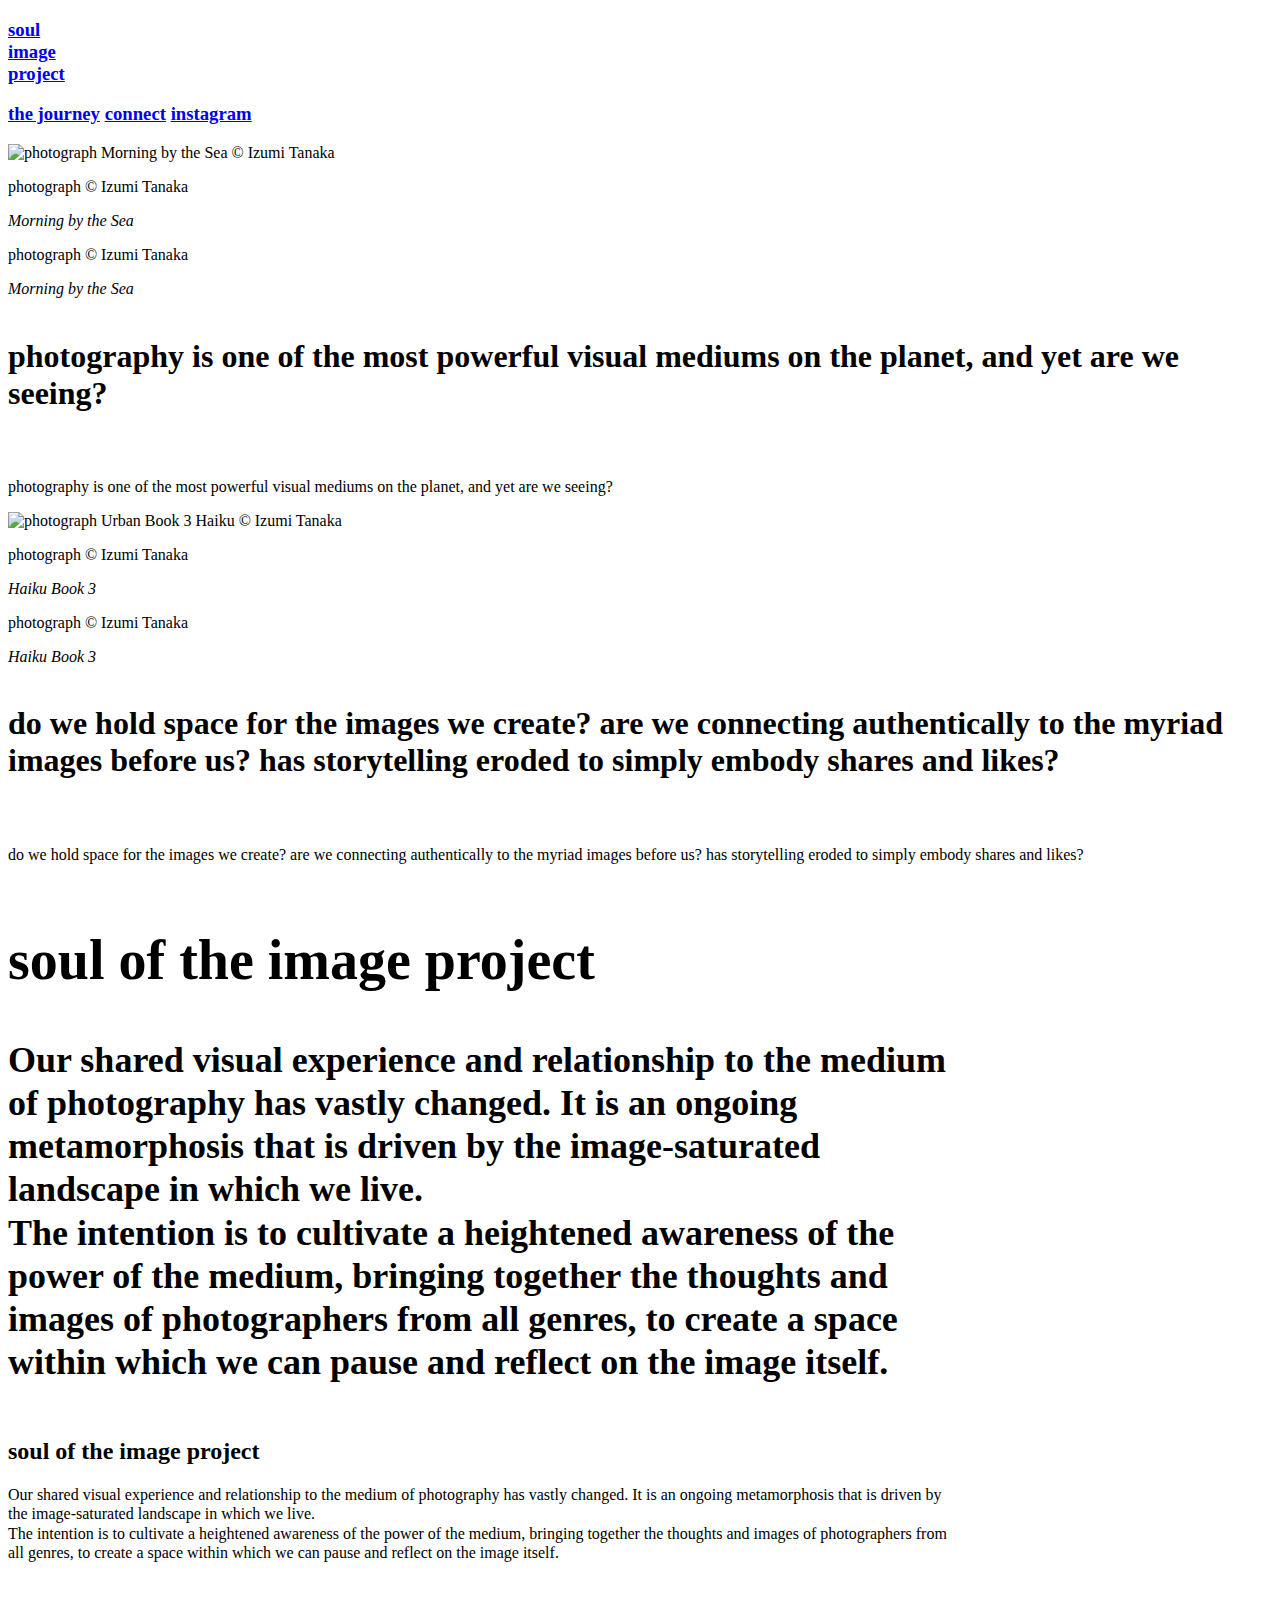
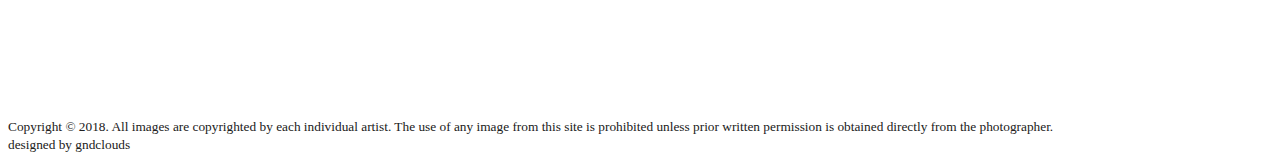
==== index.html @ f979c18d "testing url for image linking" ====
<!DOCTYPE html>
<html>

<!-- Mirrored from preview.my.soul.souloftheimage.blot.im/ by HTTrack Website Copier/3.x [XR&CO'2014], Sun, 23 Sep 2018 00:43:52 GMT -->
<!-- Added by HTTrack --><meta http-equiv="content-type" content="text/html;charset=utf-8" /><!-- /Added by HTTrack -->
<head>
    <meta charset="utf-8">
    <title>soul of the image</title>
    <meta name="viewport" content="width=device-width, initial-scale=1">
    <meta name="description" content="The latest entries posted on soul of the image">
    <meta name="twitter:card" content="summary">
    <meta property="og:type" content="website">
    <meta name="twitter:title" property="og:title" itemprop="title name" content="soul of the image">
    <meta name="twitter:description" property="og:description" itemprop="description" content="The latest entries posted on soul of the image">
    <link rel="alternate" type="application/rss+xml" title="RSS Feed for 's blog" href="feed.rss">
    <link rel="icon" href="http://blotcdn.com/4e4c02dbc6/avatars/1534466795400/ag1tdqyu5gbkq5mromo4ovsj.png" type="image/x-icon">

    <link rel="icon" type="image/png" href="http://example.com/image.png">
    <link rel="apple-touch-icon" href="somepath/image.html">
    <link rel="apple-touch-icon-precomposed" href="somepath/image.html">
    
    <link rel="stylesheet" href="style2ba1.css?c=1537662434652">
    <link rel="stylesheet" href="https://stackpath.bootstrapcdn.com/bootstrap/4.1.3/css/bootstrap.min.css" integrity="sha384-MCw98/SFnGE8fJT3GXwEOngsV7Zt27NXFoaoApmYm81iuXoPkFOJwJ8ERdknLPMO" crossorigin="anonymous">
</head>

<body>
  <div class="container-fluid">
<header>
  <div class="row">

    <div class="col-6 nav-left">
      <a class="nav-url-right" href="index.html"><h3>soul <br> image <br> project</h3></a>

    </div>
    <div class="col-6 nav-right">
      <!-- 
<a href="&#x2F;" title="Home">Home</a>

<a href="&#x2F;archives" title="Archives">Archives</a>

<a href="&#x2F;search" title="Search">Search</a>

<a href="&#x2F;feed.rss" title="Feed">Feed</a>

<a href="&#x2F;journey" title="the journey">the journey</a>

<a href="&#x2F;connect" title="connect">connect</a>
 -->
      <nav>
        <h3>
            <a class="nav-url-left" href="journey.html">the journey</a>
            <a class="nav-url-left" href="connect.html">connect</a>
            <a class="nav-url-left" href="https://www.instagram.com/kimberlyevans_la/">instagram</a>
          </h3>

      </nav>
    </div>
</header>

    <div class="row section-light">
      <div class="col-12  MorningByTheSea">
        <img class="MorningByTheSea d-print-none" src="/_assets/MorningByTheSea.jpg" alt="photograph Morning by the Sea &copy; Izumi Tanaka">

        <div class="d-md-none d-lg-none d-xl-none photo-citation ">
          <p>photograph &copy; Izumi Tanaka</p>
          <p style="font-style: italic;">Morning by the Sea</p>
        </div>

        <div class="d-none d-sm-block photo-citation ">
          <p>photograph &copy; Izumi Tanaka</p>
          <p style="font-style: italic;">Morning by the Sea</p>
        </div>

        <div class="d-md-none d-lg-none d-xl-none">
          <h1 style="padding: 2vh 0 5vh 0;">photography is one of the most powerful visual mediums on the planet, and yet are we seeing?</h1>
        </div>

        <div class="d-none d-sm-block card-img-overlay">
          <!-- <h5 class="card-title">Card title</h5> -->
          <p class="super-space">photography is one of the most powerful visual mediums on the planet, and yet are we seeing?</p>
        </div>

      </div>
    </div>

    <div class="d-none d-sm-block col-12">
      <a class="ca3-scroll-down-link ca3-scroll-down-arrow" data-ca3_iconfont="ETmodules" data-ca3_icon=""></a>
    </div>

    <div class="row section-dark">
      <div class="col-12  UrbanBook3">

        <img class="UrbanBook3 d-print-none" src="_assets/HaikuBook3.jpg" alt="photograph Urban Book 3 Haiku &copy; Izumi Tanaka">

        <div class="d-md-none d-lg-none d-xl-none photo-citation">
          <p>photograph &copy; Izumi Tanaka</p>
          <p style="font-style: italic;">Haiku Book 3</p>
        </div>

        <div class="d-none d-sm-block photo-citation">
          <p>photograph &copy; Izumi Tanaka</p>
          <p style="font-style: italic;">Haiku Book 3</p>
        </div>

        <div class="d-md-none d-lg-none d-xl-none">
          <h1 style="padding: 2vh 0 5vh 0;">do we hold space for the images we create? are we connecting authentically to the myriad images before us? has storytelling eroded to simply embody shares and likes?</h1>
        </div>
        <div class="d-none d-sm-block card-img-overlay">

          <p class="super-space">do we hold space for the images we create? are we connecting authentically to the myriad images before us? has storytelling eroded to simply embody shares and likes?</p>
          <!-- <div class="photo-citation">
              <p >photograph by Izumi Tanaka</p>
              <p style="font-style: italic;">Haiku Book 3</p>
            </div> -->
        </div>
      </div>
    </div>
<div class="row">
  <div class="d-none d-sm-block col-12 section-description">
    <h2 style="font-size:3.5rem; padding: 2vh 0 0 0; font-weight:bold;">soul of the image project</h2>
    <p style="font-size:36px; padding: 0 25vw 0 0; line-height: 1.2; font-weight:bold; ">Our shared visual experience and relationship to the medium of photography has vastly changed. It is an ongoing metamorphosis that is driven by the image-saturated landscape in which we live. <br>The intention is to cultivate a heightened awareness
      of the power of the medium, bringing together the thoughts and images of photographers from all genres, to create a space within which we can pause and reflect on the image itself.</p>
  </div>
  <div class="d-md-none d-lg-none d-xl-none col-12 section-description">
    <h2 style=" padding: 2vh 0 0 0; font-weight:bold;">soul of the image project</h2>
    <p style=" padding: 0 25vw 0 0; line-height: 1.2; ">Our shared visual experience and relationship to the medium of photography has vastly changed. It is an ongoing metamorphosis that is driven by the image-saturated landscape in which we live. <br>The intention is to cultivate a heightened awareness
      of the power of the medium, bringing together the thoughts and images of photographers from all genres, to create a space within which we can pause and reflect on the image itself.</p>
  </div>
</div>


  </div>
  </div>
<script src="script2ba1.js?c=1537662434652" type="text/javascript"></script>




<footer class="d-none d-sm-block section-footer">
  <div class="row">
    <div class="col-6 col-md footer-links">
    </div>
    <div class="col-6 col-md footer-links">
      <a class="footer-links" style="color:white;" href="journey.html"><h5>the journey</h5></a>
    </div>
    <div class="col-6 col-md footer-links">
      <a class="footer-links" style="color:white;" href="connect.html"><h5>connect</h5></a>
    </div>
    <div class="col-6 col-md footer-links">
        <a class="footer-links" style="color:white;" href="https://www.instagram.com/kimberlyevans_la/"><h5>instagram</h5></a>
    </div>
    <div class="col-6 col-md">
      <img src="_assets/soulimageproject_white.svg" alt="" style=" max-width: 60px; height:auto;">
    </div>
    <div class="col-6 col-md footer-links">
    </div>

  </div>

  <div class="row">
    <div class="col-6 col-md footer-links">
    </div>
    <div class="col-6 col-md">
      <small style="color:#202020 !important; " class="d-block mb-3 text-muted"> Copyright &copy; 2018. All images are copyrighted by each individual artist. The use of any image from this site is prohibited unless prior written
permission is obtained directly from the photographer.</small>
    </div>
    <div class="col-6 col-md footer-links">

    </div>
    <div class="col-6 col-md">
      <small style="color:#202020 !important; " class="d-block mb-3 text-muted">designed by gndclouds </small>
    </div>
    <div class="col-6 col-md footer-links">
    </div>
    <div class="col-6 col-md footer-links">
    </div>
  </div>
</footer>
</body>


<!-- Mirrored from preview.my.soul.souloftheimage.blot.im/ by HTTrack Website Copier/3.x [XR&CO'2014], Sun, 23 Sep 2018 00:44:01 GMT -->
</html>

<!--
 Morning by the Sea (slanted text)
 Urban Haiku (slanted text) -->
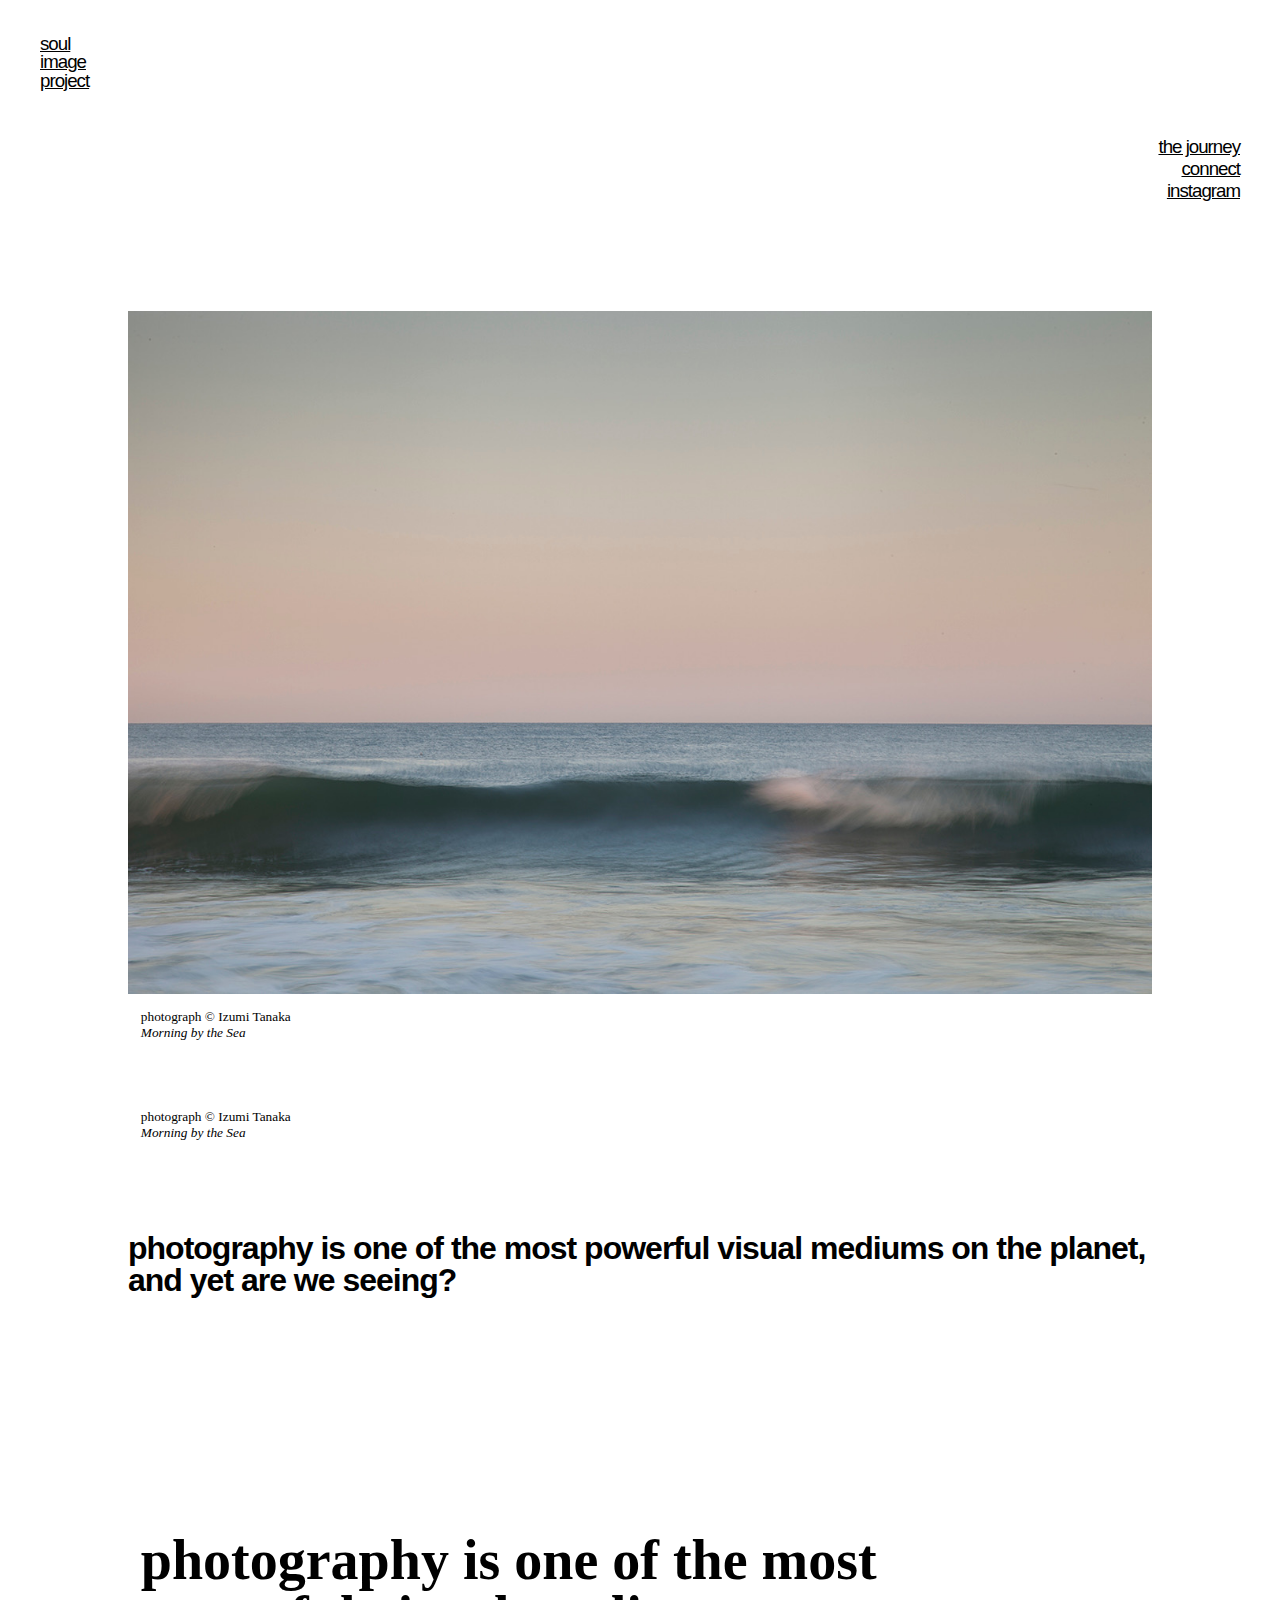
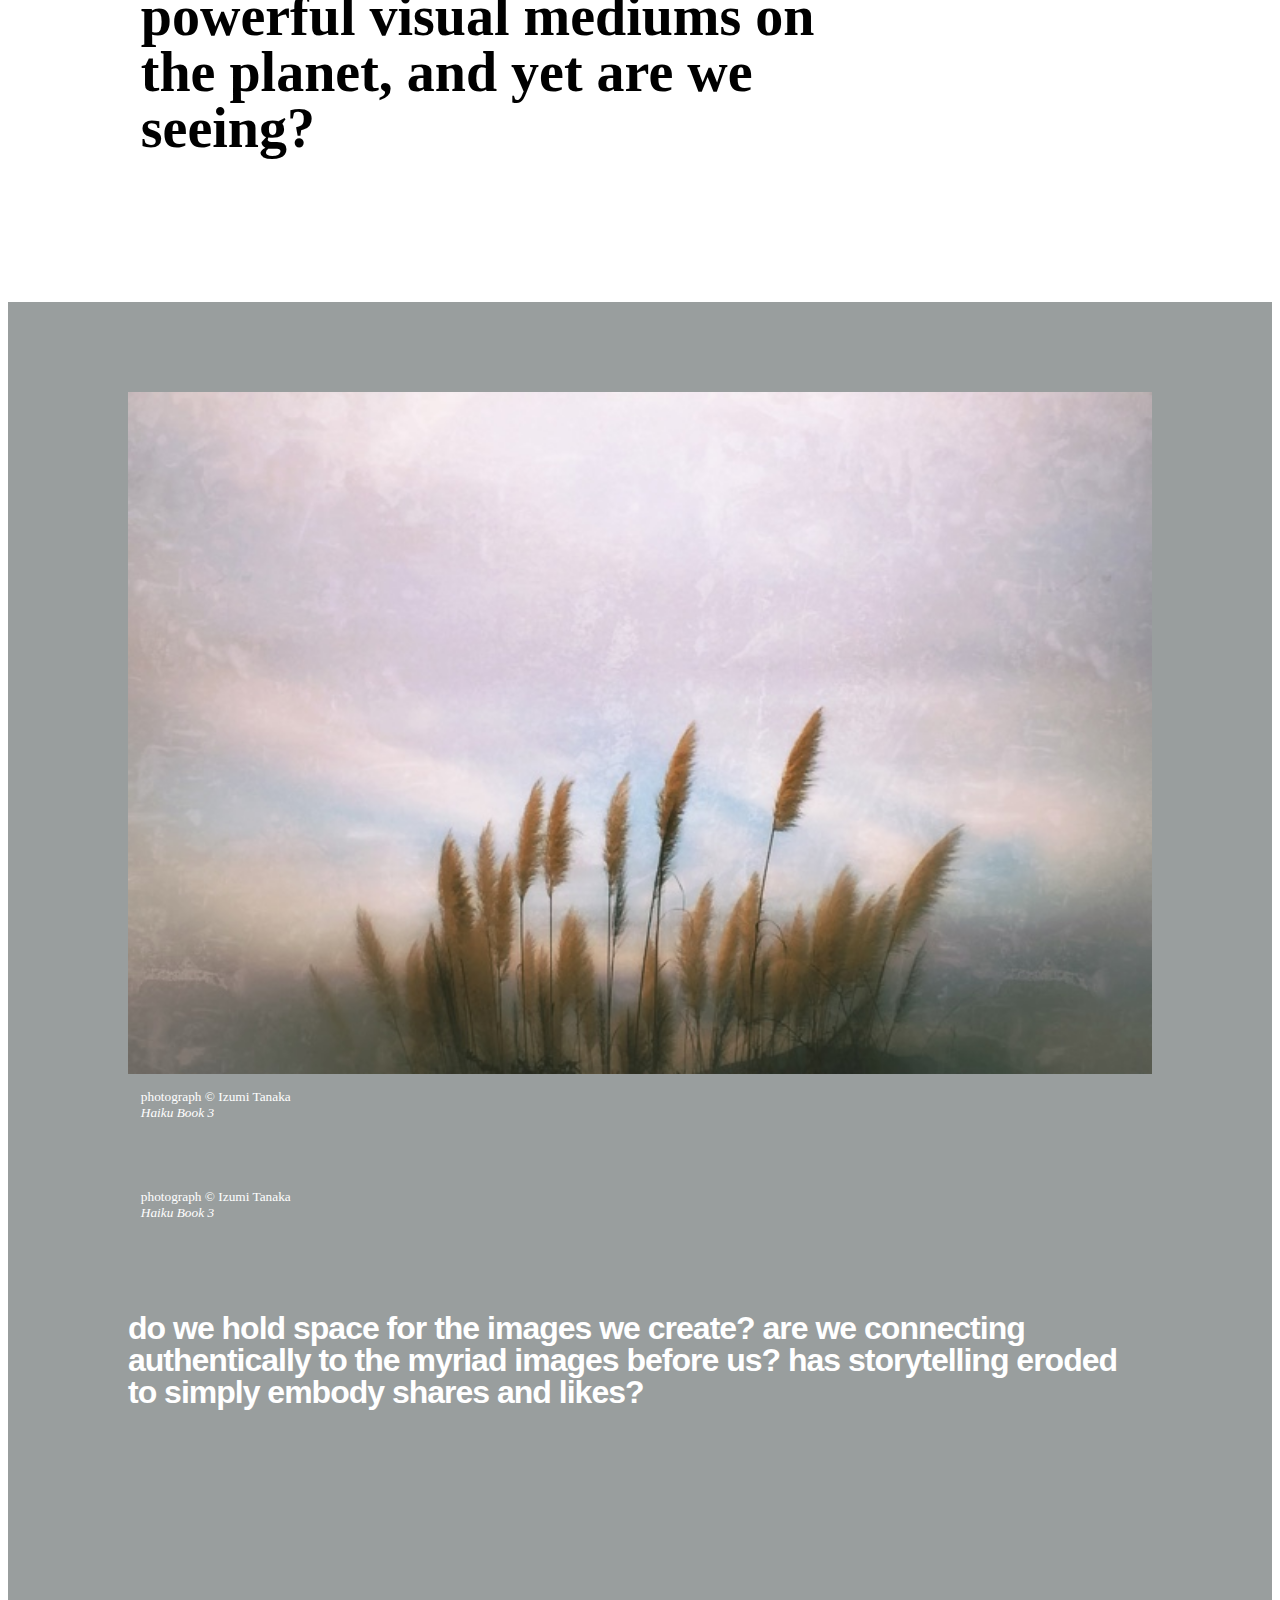
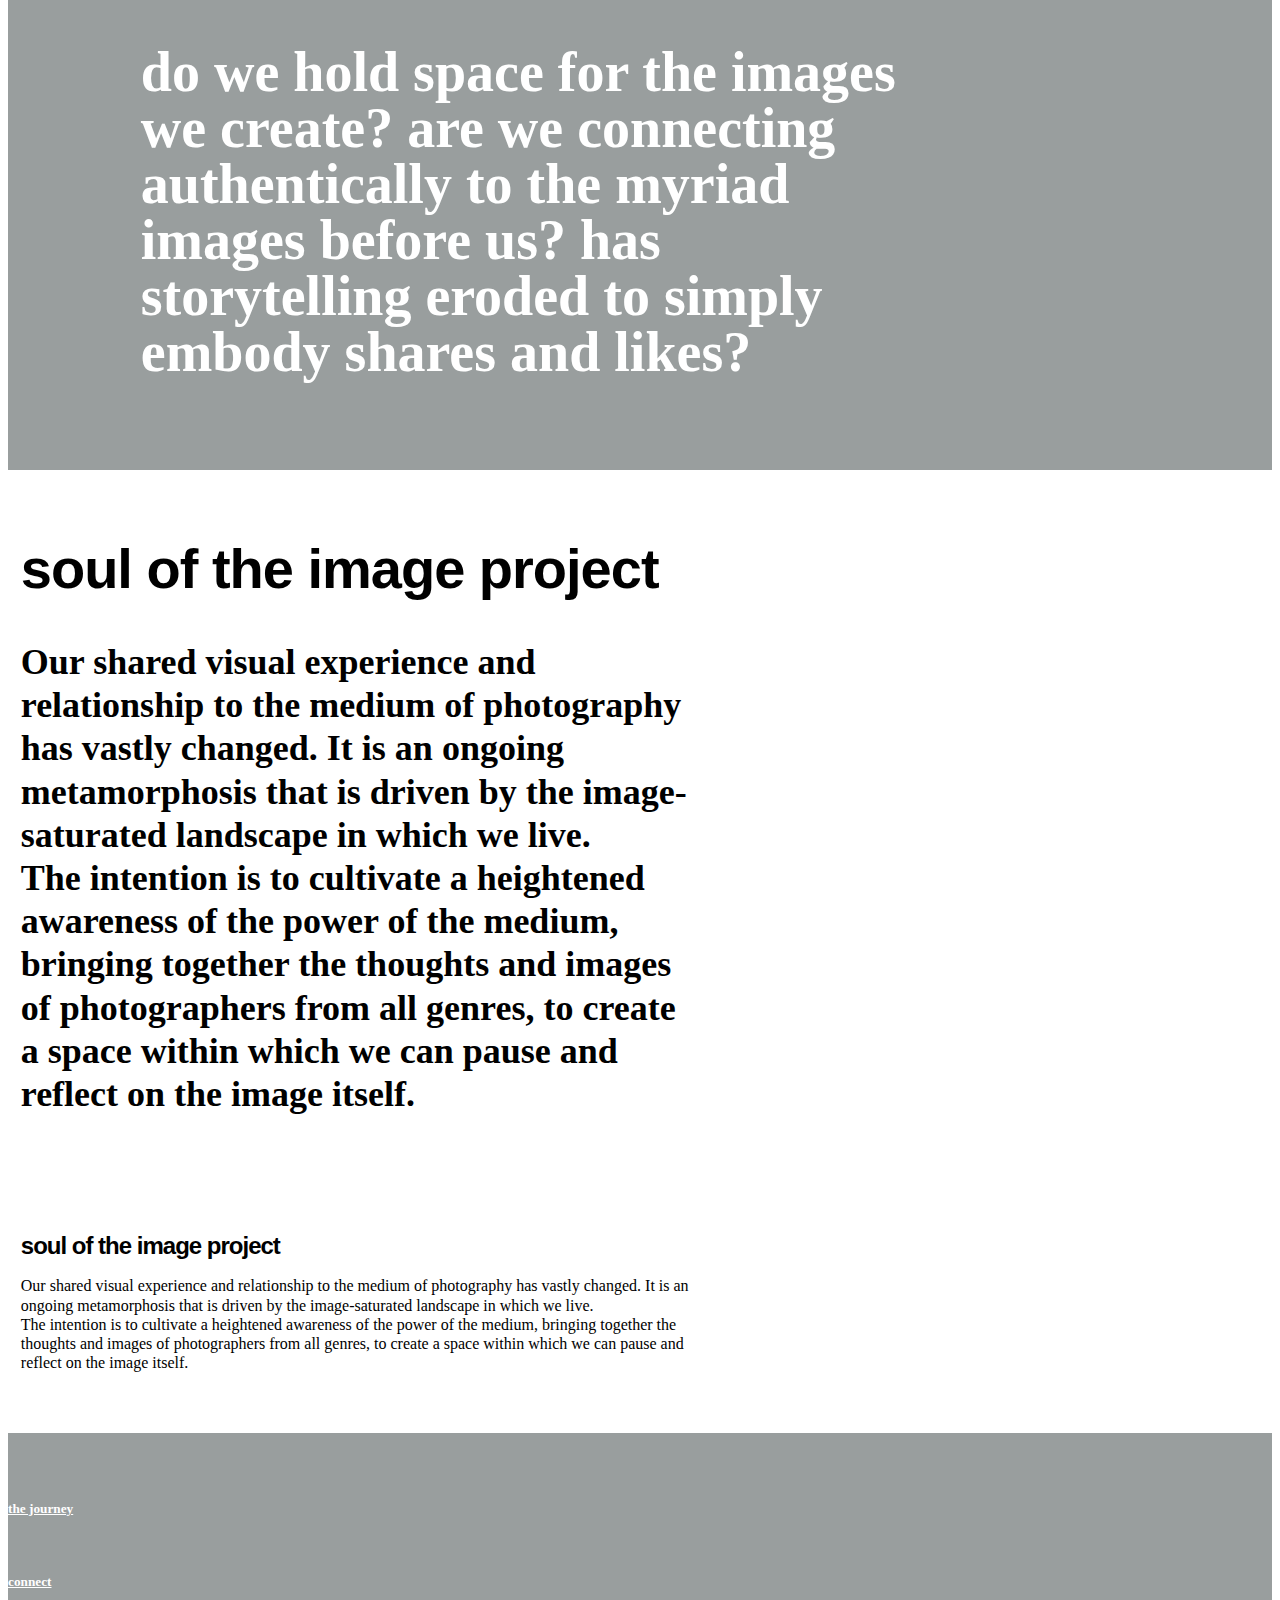
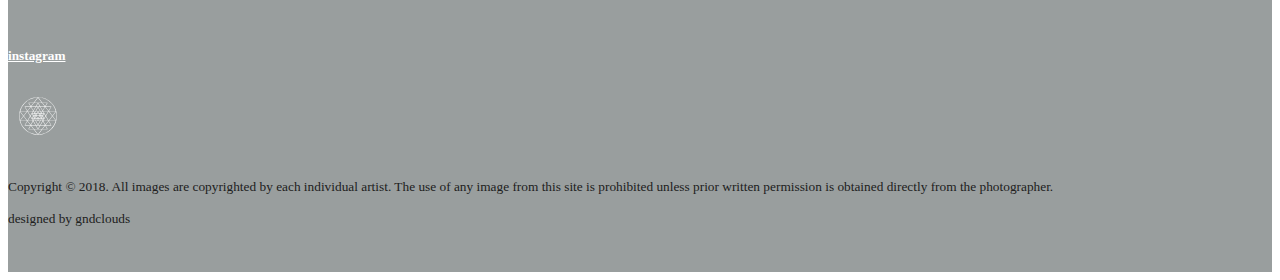
==== commit e93d5fbd: "edited footer" ====
--- a/index.html
+++ b/index.html
@@ -59,7 +59,7 @@
 
     <div class="row section-light">
       <div class="col-12  MorningByTheSea">
-        <img class="MorningByTheSea d-print-none" src="/_assets/MorningByTheSea.jpg" alt="photograph Morning by the Sea &copy; Izumi Tanaka">
+        <img class="MorningByTheSea d-print-none" src="MorningByTheSea.jpeg" alt="photograph Morning by the Sea &copy; Izumi Tanaka">
 
         <div class="d-md-none d-lg-none d-xl-none photo-citation ">
           <p>photograph &copy; Izumi Tanaka</p>
@@ -90,7 +90,7 @@
     <div class="row section-dark">
       <div class="col-12  UrbanBook3">
 
-        <img class="UrbanBook3 d-print-none" src="_assets/HaikuBook3.jpg" alt="photograph Urban Book 3 Haiku &copy; Izumi Tanaka">
+        <img class="UrbanBook3 d-print-none" src="HaikuBook3.jpeg?dl=0" alt="photograph Urban Book 3 Haiku &copy; Izumi Tanaka">
 
         <div class="d-md-none d-lg-none d-xl-none photo-citation">
           <p>photograph &copy; Izumi Tanaka</p>
@@ -150,7 +150,7 @@
         <a class="footer-links" style="color:white;" href="https://www.instagram.com/kimberlyevans_la/"><h5>instagram</h5></a>
     </div>
     <div class="col-6 col-md">
-      <img src="_assets/soulimageproject_white.svg" alt="" style=" max-width: 60px; height:auto;">
+      <img src="soulimageproject_white.svg" alt="" style=" max-width: 60px; height:auto;">
     </div>
     <div class="col-6 col-md footer-links">
     </div>
--- a/style2ba1.css
+++ b/style2ba1.css
@@ -0,0 +1,545 @@
+/*
+
+TWEETS
+
+This plugin replaces bare text urls to
+twitter with an embedded tweet. The CSS
+below is used to style the raw blockquote
+while the embed loads. When the embed is
+ready the blockquote is hidden.
+
+*/
+
+blockquote.twitter-tweet {
+  display: block;
+  width: 500px;
+  padding: 0;
+  margin: 1em 0;
+  border-radius: 5px;
+  border: 1px solid #E1E8ED;
+  padding: 32px 16px 32px;
+  background: #fff;
+  color: #aaa;
+  font: normal 12px / 1.33 "Helvetica Neue", sans-serif;
+}
+
+blockquote.twitter-tweet p {
+  color: rgb(41, 47, 51);
+  font: inherit;
+  margin: 36px 0 12px;
+  font-size: 18px;
+}/*
+
+VIDEO EMBEDS
+
+This plugin replaces bare text urls to
+videos with an embedded player. The CSS
+below ensures the wrapping which makes
+the player fully responsive renders correctly
+
+*/
+
+.videoContainer {
+  position: relative;
+  height: 0;
+  overflow: hidden;
+}
+
+.videoContainer.fourthree {
+  padding-bottom: 70%;
+}
+
+.videoContainer.widescreen {
+  padding-bottom: 56.25%;
+}
+
+.videoContainer iframe,
+.videoContainer object,
+.videoContainer embed {
+  position: absolute;
+  top: 0;
+  left: 0;
+  width: 100%;
+  height: 100%;
+  margin: 0!important
+}@font-face{font-family:KaTeX_AMS;src:url(plugins/katex/files/KaTeX_AMS-Regular.woff2) format("woff2"),url(plugins/katex/files/KaTeX_AMS-Regular.woff) format("woff"),url(plugins/katex/files/KaTeX_AMS-Regular.ttf) format("truetype");font-weight:400;font-style:normal}@font-face{font-family:KaTeX_Caligraphic;src:url(plugins/katex/files/KaTeX_Caligraphic-Bold.html) format("woff2"),url(plugins/katex/files/KaTeX_Caligraphic-Bold-2.html) format("woff"),url(plugins/katex/files/KaTeX_Caligraphic-Bold-3.html) format("truetype");font-weight:700;font-style:normal}@font-face{font-family:KaTeX_Caligraphic;src:url(plugins/katex/files/KaTeX_Caligraphic-Regular.html) format("woff2"),url(plugins/katex/files/KaTeX_Caligraphic-Regular-2.html) format("woff"),url(plugins/katex/files/KaTeX_Caligraphic-Regular-3.html) format("truetype");font-weight:400;font-style:normal}@font-face{font-family:KaTeX_Fraktur;src:url(plugins/katex/files/KaTeX_Fraktur-Bold.html) format("woff2"),url(plugins/katex/files/KaTeX_Fraktur-Bold-2.html) format("woff"),url(plugins/katex/files/KaTeX_Fraktur-Bold-3.html) format("truetype");font-weight:700;font-style:normal}@font-face{font-family:KaTeX_Fraktur;src:url(plugins/katex/files/KaTeX_Fraktur-Regular.html) format("woff2"),url(plugins/katex/files/KaTeX_Fraktur-Regular-2.html) format("woff"),url(plugins/katex/files/KaTeX_Fraktur-Regular-3.html) format("truetype");font-weight:400;font-style:normal}@font-face{font-family:KaTeX_Main;src:url(plugins/katex/files/KaTeX_Main-Bold.woff2) format("woff2"),url(plugins/katex/files/KaTeX_Main-Bold.woff) format("woff"),url(plugins/katex/files/KaTeX_Main-Bold.ttf) format("truetype");font-weight:700;font-style:normal}@font-face{font-family:KaTeX_Main;src:url(plugins/katex/files/KaTeX_Main-BoldItalic.html) format("woff2"),url(plugins/katex/files/KaTeX_Main-BoldItalic-2.html) format("woff"),url(plugins/katex/files/KaTeX_Main-BoldItalic-3.html) format("truetype");font-weight:700;font-style:italic}@font-face{font-family:KaTeX_Main;src:url(plugins/katex/files/KaTeX_Main-Italic.woff2) format("woff2"),url(plugins/katex/files/KaTeX_Main-Italic.woff) format("woff"),url(plugins/katex/files/KaTeX_Main-Italic.ttf) format("truetype");font-weight:400;font-style:italic}@font-face{font-family:KaTeX_Main;src:url(plugins/katex/files/KaTeX_Main-Regular.woff2) format("woff2"),url(plugins/katex/files/KaTeX_Main-Regular.woff) format("woff"),url(plugins/katex/files/KaTeX_Main-Regular.ttf) format("truetype");font-weight:400;font-style:normal}@font-face{font-family:KaTeX_Math;src:url(plugins/katex/files/KaTeX_Math-BoldItalic.woff2) format("woff2"),url(plugins/katex/files/KaTeX_Math-BoldItalic.woff) format("woff"),url(plugins/katex/files/KaTeX_Math-BoldItalic.ttf) format("truetype");font-weight:700;font-style:italic}@font-face{font-family:KaTeX_Math;src:url(plugins/katex/files/KaTeX_Math-Italic.woff2) format("woff2"),url(plugins/katex/files/KaTeX_Math-Italic.woff) format("woff"),url(plugins/katex/files/KaTeX_Math-Italic.ttf) format("truetype");font-weight:400;font-style:italic}@font-face{font-family:KaTeX_SansSerif;src:url(plugins/katex/files/KaTeX_SansSerif-Bold.html) format("woff2"),url(plugins/katex/files/KaTeX_SansSerif-Bold-2.html) format("woff"),url(plugins/katex/files/KaTeX_SansSerif-Bold-3.html) format("truetype");font-weight:700;font-style:normal}@font-face{font-family:KaTeX_SansSerif;src:url(plugins/katex/files/KaTeX_SansSerif-Italic.html) format("woff2"),url(plugins/katex/files/KaTeX_SansSerif-Italic-2.html) format("woff"),url(plugins/katex/files/KaTeX_SansSerif-Italic-3.html) format("truetype");font-weight:400;font-style:italic}@font-face{font-family:KaTeX_SansSerif;src:url(plugins/katex/files/KaTeX_SansSerif-Regular.html) format("woff2"),url(plugins/katex/files/KaTeX_SansSerif-Regular-2.html) format("woff"),url(plugins/katex/files/KaTeX_SansSerif-Regular-3.html) format("truetype");font-weight:400;font-style:normal}@font-face{font-family:KaTeX_Script;src:url(plugins/katex/files/KaTeX_Script-Regular.html) format("woff2"),url(plugins/katex/files/KaTeX_Script-Regular-2.html) format("woff"),url(plugins/katex/files/KaTeX_Script-Regular-3.html) format("truetype");font-weight:400;font-style:normal}@font-face{font-family:KaTeX_Size1;src:url(plugins/katex/files/KaTeX_Size1-Regular.woff2) format("woff2"),url(plugins/katex/files/KaTeX_Size1-Regular.woff) format("woff"),url(plugins/katex/files/KaTeX_Size1-Regular.ttf) format("truetype");font-weight:400;font-style:normal}@font-face{font-family:KaTeX_Size2;src:url(plugins/katex/files/KaTeX_Size2-Regular.woff2) format("woff2"),url(plugins/katex/files/KaTeX_Size2-Regular.woff) format("woff"),url(plugins/katex/files/KaTeX_Size2-Regular.ttf) format("truetype");font-weight:400;font-style:normal}@font-face{font-family:KaTeX_Size3;src:url(plugins/katex/files/KaTeX_Size3-Regular.woff2) format("woff2"),url(plugins/katex/files/KaTeX_Size3-Regular.woff) format("woff"),url(plugins/katex/files/KaTeX_Size3-Regular.ttf) format("truetype");font-weight:400;font-style:normal}@font-face{font-family:KaTeX_Size4;src:url(plugins/katex/files/KaTeX_Size4-Regular.woff2) format("woff2"),url(plugins/katex/files/KaTeX_Size4-Regular.woff) format("woff"),url(plugins/katex/files/KaTeX_Size4-Regular.ttf) format("truetype");font-weight:400;font-style:normal}@font-face{font-family:KaTeX_Typewriter;src:url(plugins/katex/files/KaTeX_Typewriter-Regular.html) format("woff2"),url(plugins/katex/files/KaTeX_Typewriter-Regular-2.html) format("woff"),url(plugins/katex/files/KaTeX_Typewriter-Regular-3.html) format("truetype");font-weight:400;font-style:normal}@media screen{.katex .mtable .vertical-separator{min-width:1px}.katex .hdashline,.katex .hline,.katex .mfrac .frac-line,.katex .overline .overline-line,.katex .rule,.katex .underline .underline-line{min-height:1px}}.katex-display{display:block;margin:1em 0;text-align:center}.katex-display>.katex{display:block;text-align:center;white-space:nowrap}.katex-display>.katex>.katex-html{display:block}.katex-display>.katex>.katex-html>.tag{position:absolute;right:0}.katex{font:normal 1.21em KaTeX_Main,Times New Roman,serif;line-height:1.2;text-indent:0;text-rendering:auto}.katex *{-ms-high-contrast-adjust:none!important}.katex .katex-mathml{position:absolute;clip:rect(1px,1px,1px,1px);padding:0;border:0;height:1px;width:1px;overflow:hidden}.katex .katex-html>.newline{display:block}.katex .base{position:relative;white-space:nowrap;width:min-content}.katex .base,.katex .strut{display:inline-block}.katex .textbf{font-weight:700}.katex .textit{font-style:italic}.katex .textrm{font-family:KaTeX_Main}.katex .textsf{font-family:KaTeX_SansSerif}.katex .texttt{font-family:KaTeX_Typewriter}.katex .mathit{font-family:KaTeX_Math;font-style:italic}.katex .mathrm{font-style:normal}.katex .mathbf{font-family:KaTeX_Main;font-weight:700}.katex .boldsymbol{font-family:KaTeX_Math;font-weight:700;font-style:italic}.katex .amsrm,.katex .mathbb,.katex .textbb{font-family:KaTeX_AMS}.katex .mathcal{font-family:KaTeX_Caligraphic}.katex .mathfrak,.katex .textfrak{font-family:KaTeX_Fraktur}.katex .mathtt{font-family:KaTeX_Typewriter}.katex .mathscr,.katex .textscr{font-family:KaTeX_Script}.katex .mathsf,.katex .textsf{font-family:KaTeX_SansSerif}.katex .mainit{font-family:KaTeX_Main;font-style:italic}.katex .mainrm{font-family:KaTeX_Main;font-style:normal}.katex .vlist-t{display:inline-table;table-layout:fixed}.katex .vlist-r{display:table-row}.katex .vlist{display:table-cell;vertical-align:bottom;position:relative}.katex .vlist>span{display:block;height:0;position:relative}.katex .vlist>span>span{display:inline-block}.katex .vlist>span>.pstrut{overflow:hidden;width:0}.katex .vlist-t2{margin-right:-2px}.katex .vlist-s{display:table-cell;vertical-align:bottom;font-size:1px;width:2px;min-width:2px}.katex .msupsub{text-align:left}.katex .mfrac>span>span{text-align:center}.katex .mfrac .frac-line{display:inline-block;width:100%;border-bottom-style:solid}.katex .mspace{display:inline-block}.katex .clap,.katex .llap,.katex .rlap{width:0;position:relative}.katex .clap>.inner,.katex .llap>.inner,.katex .rlap>.inner{position:absolute}.katex .clap>.fix,.katex .llap>.fix,.katex .rlap>.fix{display:inline-block}.katex .llap>.inner{right:0}.katex .clap>.inner,.katex .rlap>.inner{left:0}.katex .clap>.inner>span{margin-left:-50%;margin-right:50%}.katex .rule{display:inline-block;border:0 solid;position:relative}.katex .hline,.katex .overline .overline-line,.katex .underline .underline-line{display:inline-block;width:100%;border-bottom-style:solid}.katex .hdashline{display:inline-block;width:100%;border-bottom-style:dashed}.katex .sqrt>.root{margin-left:.27777778em;margin-right:-.55555556em}.katex .fontsize-ensurer,.katex .sizing{display:inline-block}.katex .fontsize-ensurer.reset-size1.size1,.katex .sizing.reset-size1.size1{font-size:1em}.katex .fontsize-ensurer.reset-size1.size2,.katex .sizing.reset-size1.size2{font-size:1.2em}.katex .fontsize-ensurer.reset-size1.size3,.katex .sizing.reset-size1.size3{font-size:1.4em}.katex .fontsize-ensurer.reset-size1.size4,.katex .sizing.reset-size1.size4{font-size:1.6em}.katex .fontsize-ensurer.reset-size1.size5,.katex .sizing.reset-size1.size5{font-size:1.8em}.katex .fontsize-ensurer.reset-size1.size6,.katex .sizing.reset-size1.size6{font-size:2em}.katex .fontsize-ensurer.reset-size1.size7,.katex .sizing.reset-size1.size7{font-size:2.4em}.katex .fontsize-ensurer.reset-size1.size8,.katex .sizing.reset-size1.size8{font-size:2.88em}.katex .fontsize-ensurer.reset-size1.size9,.katex .sizing.reset-size1.size9{font-size:3.456em}.katex .fontsize-ensurer.reset-size1.size10,.katex .sizing.reset-size1.size10{font-size:4.148em}.katex .fontsize-ensurer.reset-size1.size11,.katex .sizing.reset-size1.size11{font-size:4.976em}.katex .fontsize-ensurer.reset-size2.size1,.katex .sizing.reset-size2.size1{font-size:.83333333em}.katex .fontsize-ensurer.reset-size2.size2,.katex .sizing.reset-size2.size2{font-size:1em}.katex .fontsize-ensurer.reset-size2.size3,.katex .sizing.reset-size2.size3{font-size:1.16666667em}.katex .fontsize-ensurer.reset-size2.size4,.katex .sizing.reset-size2.size4{font-size:1.33333333em}.katex .fontsize-ensurer.reset-size2.size5,.katex .sizing.reset-size2.size5{font-size:1.5em}.katex .fontsize-ensurer.reset-size2.size6,.katex .sizing.reset-size2.size6{font-size:1.66666667em}.katex .fontsize-ensurer.reset-size2.size7,.katex .sizing.reset-size2.size7{font-size:2em}.katex .fontsize-ensurer.reset-size2.size8,.katex .sizing.reset-size2.size8{font-size:2.4em}.katex .fontsize-ensurer.reset-size2.size9,.katex .sizing.reset-size2.size9{font-size:2.88em}.katex .fontsize-ensurer.reset-size2.size10,.katex .sizing.reset-size2.size10{font-size:3.45666667em}.katex .fontsize-ensurer.reset-size2.size11,.katex .sizing.reset-size2.size11{font-size:4.14666667em}.katex .fontsize-ensurer.reset-size3.size1,.katex .sizing.reset-size3.size1{font-size:.71428571em}.katex .fontsize-ensurer.reset-size3.size2,.katex .sizing.reset-size3.size2{font-size:.85714286em}.katex .fontsize-ensurer.reset-size3.size3,.katex .sizing.reset-size3.size3{font-size:1em}.katex .fontsize-ensurer.reset-size3.size4,.katex .sizing.reset-size3.size4{font-size:1.14285714em}.katex .fontsize-ensurer.reset-size3.size5,.katex .sizing.reset-size3.size5{font-size:1.28571429em}.katex .fontsize-ensurer.reset-size3.size6,.katex .sizing.reset-size3.size6{font-size:1.42857143em}.katex .fontsize-ensurer.reset-size3.size7,.katex .sizing.reset-size3.size7{font-size:1.71428571em}.katex .fontsize-ensurer.reset-size3.size8,.katex .sizing.reset-size3.size8{font-size:2.05714286em}.katex .fontsize-ensurer.reset-size3.size9,.katex .sizing.reset-size3.size9{font-size:2.46857143em}.katex .fontsize-ensurer.reset-size3.size10,.katex .sizing.reset-size3.size10{font-size:2.96285714em}.katex .fontsize-ensurer.reset-size3.size11,.katex .sizing.reset-size3.size11{font-size:3.55428571em}.katex .fontsize-ensurer.reset-size4.size1,.katex .sizing.reset-size4.size1{font-size:.625em}.katex .fontsize-ensurer.reset-size4.size2,.katex .sizing.reset-size4.size2{font-size:.75em}.katex .fontsize-ensurer.reset-size4.size3,.katex .sizing.reset-size4.size3{font-size:.875em}.katex .fontsize-ensurer.reset-size4.size4,.katex .sizing.reset-size4.size4{font-size:1em}.katex .fontsize-ensurer.reset-size4.size5,.katex .sizing.reset-size4.size5{font-size:1.125em}.katex .fontsize-ensurer.reset-size4.size6,.katex .sizing.reset-size4.size6{font-size:1.25em}.katex .fontsize-ensurer.reset-size4.size7,.katex .sizing.reset-size4.size7{font-size:1.5em}.katex .fontsize-ensurer.reset-size4.size8,.katex .sizing.reset-size4.size8{font-size:1.8em}.katex .fontsize-ensurer.reset-size4.size9,.katex .sizing.reset-size4.size9{font-size:2.16em}.katex .fontsize-ensurer.reset-size4.size10,.katex .sizing.reset-size4.size10{font-size:2.5925em}.katex .fontsize-ensurer.reset-size4.size11,.katex .sizing.reset-size4.size11{font-size:3.11em}.katex .fontsize-ensurer.reset-size5.size1,.katex .sizing.reset-size5.size1{font-size:.55555556em}.katex .fontsize-ensurer.reset-size5.size2,.katex .sizing.reset-size5.size2{font-size:.66666667em}.katex .fontsize-ensurer.reset-size5.size3,.katex .sizing.reset-size5.size3{font-size:.77777778em}.katex .fontsize-ensurer.reset-size5.size4,.katex .sizing.reset-size5.size4{font-size:.88888889em}.katex .fontsize-ensurer.reset-size5.size5,.katex .sizing.reset-size5.size5{font-size:1em}.katex .fontsize-ensurer.reset-size5.size6,.katex .sizing.reset-size5.size6{font-size:1.11111111em}.katex .fontsize-ensurer.reset-size5.size7,.katex .sizing.reset-size5.size7{font-size:1.33333333em}.katex .fontsize-ensurer.reset-size5.size8,.katex .sizing.reset-size5.size8{font-size:1.6em}.katex .fontsize-ensurer.reset-size5.size9,.katex .sizing.reset-size5.size9{font-size:1.92em}.katex .fontsize-ensurer.reset-size5.size10,.katex .sizing.reset-size5.size10{font-size:2.30444444em}.katex .fontsize-ensurer.reset-size5.size11,.katex .sizing.reset-size5.size11{font-size:2.76444444em}.katex .fontsize-ensurer.reset-size6.size1,.katex .sizing.reset-size6.size1{font-size:.5em}.katex .fontsize-ensurer.reset-size6.size2,.katex .sizing.reset-size6.size2{font-size:.6em}.katex .fontsize-ensurer.reset-size6.size3,.katex .sizing.reset-size6.size3{font-size:.7em}.katex .fontsize-ensurer.reset-size6.size4,.katex .sizing.reset-size6.size4{font-size:.8em}.katex .fontsize-ensurer.reset-size6.size5,.katex .sizing.reset-size6.size5{font-size:.9em}.katex .fontsize-ensurer.reset-size6.size6,.katex .sizing.reset-size6.size6{font-size:1em}.katex .fontsize-ensurer.reset-size6.size7,.katex .sizing.reset-size6.size7{font-size:1.2em}.katex .fontsize-ensurer.reset-size6.size8,.katex .sizing.reset-size6.size8{font-size:1.44em}.katex .fontsize-ensurer.reset-size6.size9,.katex .sizing.reset-size6.size9{font-size:1.728em}.katex .fontsize-ensurer.reset-size6.size10,.katex .sizing.reset-size6.size10{font-size:2.074em}.katex .fontsize-ensurer.reset-size6.size11,.katex .sizing.reset-size6.size11{font-size:2.488em}.katex .fontsize-ensurer.reset-size7.size1,.katex .sizing.reset-size7.size1{font-size:.41666667em}.katex .fontsize-ensurer.reset-size7.size2,.katex .sizing.reset-size7.size2{font-size:.5em}.katex .fontsize-ensurer.reset-size7.size3,.katex .sizing.reset-size7.size3{font-size:.58333333em}.katex .fontsize-ensurer.reset-size7.size4,.katex .sizing.reset-size7.size4{font-size:.66666667em}.katex .fontsize-ensurer.reset-size7.size5,.katex .sizing.reset-size7.size5{font-size:.75em}.katex .fontsize-ensurer.reset-size7.size6,.katex .sizing.reset-size7.size6{font-size:.83333333em}.katex .fontsize-ensurer.reset-size7.size7,.katex .sizing.reset-size7.size7{font-size:1em}.katex .fontsize-ensurer.reset-size7.size8,.katex .sizing.reset-size7.size8{font-size:1.2em}.katex .fontsize-ensurer.reset-size7.size9,.katex .sizing.reset-size7.size9{font-size:1.44em}.katex .fontsize-ensurer.reset-size7.size10,.katex .sizing.reset-size7.size10{font-size:1.72833333em}.katex .fontsize-ensurer.reset-size7.size11,.katex .sizing.reset-size7.size11{font-size:2.07333333em}.katex .fontsize-ensurer.reset-size8.size1,.katex .sizing.reset-size8.size1{font-size:.34722222em}.katex .fontsize-ensurer.reset-size8.size2,.katex .sizing.reset-size8.size2{font-size:.41666667em}.katex .fontsize-ensurer.reset-size8.size3,.katex .sizing.reset-size8.size3{font-size:.48611111em}.katex .fontsize-ensurer.reset-size8.size4,.katex .sizing.reset-size8.size4{font-size:.55555556em}.katex .fontsize-ensurer.reset-size8.size5,.katex .sizing.reset-size8.size5{font-size:.625em}.katex .fontsize-ensurer.reset-size8.size6,.katex .sizing.reset-size8.size6{font-size:.69444444em}.katex .fontsize-ensurer.reset-size8.size7,.katex .sizing.reset-size8.size7{font-size:.83333333em}.katex .fontsize-ensurer.reset-size8.size8,.katex .sizing.reset-size8.size8{font-size:1em}.katex .fontsize-ensurer.reset-size8.size9,.katex .sizing.reset-size8.size9{font-size:1.2em}.katex .fontsize-ensurer.reset-size8.size10,.katex .sizing.reset-size8.size10{font-size:1.44027778em}.katex .fontsize-ensurer.reset-size8.size11,.katex .sizing.reset-size8.size11{font-size:1.72777778em}.katex .fontsize-ensurer.reset-size9.size1,.katex .sizing.reset-size9.size1{font-size:.28935185em}.katex .fontsize-ensurer.reset-size9.size2,.katex .sizing.reset-size9.size2{font-size:.34722222em}.katex .fontsize-ensurer.reset-size9.size3,.katex .sizing.reset-size9.size3{font-size:.40509259em}.katex .fontsize-ensurer.reset-size9.size4,.katex .sizing.reset-size9.size4{font-size:.46296296em}.katex .fontsize-ensurer.reset-size9.size5,.katex .sizing.reset-size9.size5{font-size:.52083333em}.katex .fontsize-ensurer.reset-size9.size6,.katex .sizing.reset-size9.size6{font-size:.5787037em}.katex .fontsize-ensurer.reset-size9.size7,.katex .sizing.reset-size9.size7{font-size:.69444444em}.katex .fontsize-ensurer.reset-size9.size8,.katex .sizing.reset-size9.size8{font-size:.83333333em}.katex .fontsize-ensurer.reset-size9.size9,.katex .sizing.reset-size9.size9{font-size:1em}.katex .fontsize-ensurer.reset-size9.size10,.katex .sizing.reset-size9.size10{font-size:1.20023148em}.katex .fontsize-ensurer.reset-size9.size11,.katex .sizing.reset-size9.size11{font-size:1.43981481em}.katex .fontsize-ensurer.reset-size10.size1,.katex .sizing.reset-size10.size1{font-size:.24108004em}.katex .fontsize-ensurer.reset-size10.size2,.katex .sizing.reset-size10.size2{font-size:.28929605em}.katex .fontsize-ensurer.reset-size10.size3,.katex .sizing.reset-size10.size3{font-size:.33751205em}.katex .fontsize-ensurer.reset-size10.size4,.katex .sizing.reset-size10.size4{font-size:.38572806em}.katex .fontsize-ensurer.reset-size10.size5,.katex .sizing.reset-size10.size5{font-size:.43394407em}.katex .fontsize-ensurer.reset-size10.size6,.katex .sizing.reset-size10.size6{font-size:.48216008em}.katex .fontsize-ensurer.reset-size10.size7,.katex .sizing.reset-size10.size7{font-size:.57859209em}.katex .fontsize-ensurer.reset-size10.size8,.katex .sizing.reset-size10.size8{font-size:.69431051em}.katex .fontsize-ensurer.reset-size10.size9,.katex .sizing.reset-size10.size9{font-size:.83317261em}.katex .fontsize-ensurer.reset-size10.size10,.katex .sizing.reset-size10.size10{font-size:1em}.katex .fontsize-ensurer.reset-size10.size11,.katex .sizing.reset-size10.size11{font-size:1.19961427em}.katex .fontsize-ensurer.reset-size11.size1,.katex .sizing.reset-size11.size1{font-size:.20096463em}.katex .fontsize-ensurer.reset-size11.size2,.katex .sizing.reset-size11.size2{font-size:.24115756em}.katex .fontsize-ensurer.reset-size11.size3,.katex .sizing.reset-size11.size3{font-size:.28135048em}.katex .fontsize-ensurer.reset-size11.size4,.katex .sizing.reset-size11.size4{font-size:.32154341em}.katex .fontsize-ensurer.reset-size11.size5,.katex .sizing.reset-size11.size5{font-size:.36173633em}.katex .fontsize-ensurer.reset-size11.size6,.katex .sizing.reset-size11.size6{font-size:.40192926em}.katex .fontsize-ensurer.reset-size11.size7,.katex .sizing.reset-size11.size7{font-size:.48231511em}.katex .fontsize-ensurer.reset-size11.size8,.katex .sizing.reset-size11.size8{font-size:.57877814em}.katex .fontsize-ensurer.reset-size11.size9,.katex .sizing.reset-size11.size9{font-size:.69453376em}.katex .fontsize-ensurer.reset-size11.size10,.katex .sizing.reset-size11.size10{font-size:.83360129em}.katex .fontsize-ensurer.reset-size11.size11,.katex .sizing.reset-size11.size11{font-size:1em}.katex .delimsizing.size1{font-family:KaTeX_Size1}.katex .delimsizing.size2{font-family:KaTeX_Size2}.katex .delimsizing.size3{font-family:KaTeX_Size3}.katex .delimsizing.size4{font-family:KaTeX_Size4}.katex .delimsizing.mult .delim-size1>span{font-family:KaTeX_Size1}.katex .delimsizing.mult .delim-size4>span{font-family:KaTeX_Size4}.katex .nulldelimiter{display:inline-block;width:.12em}.katex .delimcenter,.katex .op-symbol{position:relative}.katex .op-symbol.small-op{font-family:KaTeX_Size1}.katex .op-symbol.large-op{font-family:KaTeX_Size2}.katex .accent>.vlist-t,.katex .op-limits>.vlist-t{text-align:center}.katex .accent .accent-body:not(.accent-full){width:0}.katex .accent .accent-body{position:relative}.katex .overlay{display:block}.katex .mtable .vertical-separator{display:inline-block;margin:0 -.025em;border-right:.05em solid}.katex .mtable .vs-dashed{border-right:.05em dashed}.katex .mtable .arraycolsep{display:inline-block}.katex .mtable .col-align-c>.vlist-t{text-align:center}.katex .mtable .col-align-l>.vlist-t{text-align:left}.katex .mtable .col-align-r>.vlist-t{text-align:right}.katex .svg-align{text-align:left}.katex svg{display:block;position:absolute;width:100%;height:inherit;fill:currentColor;stroke:currentColor;fill-rule:nonzero;fill-opacity:1;stroke-width:1;stroke-linecap:butt;stroke-linejoin:miter;stroke-miterlimit:4;stroke-dasharray:none;stroke-dashoffset:0;stroke-opacity:1}.katex svg path{stroke:none}.katex .stretchy{width:100%;display:block;position:relative;overflow:hidden}.katex .stretchy:after,.katex .stretchy:before{content:""}.katex .hide-tail{width:100%;position:relative;overflow:hidden}.katex .halfarrow-left{position:absolute;left:0;width:50.2%;overflow:hidden}.katex .halfarrow-right{position:absolute;right:0;width:50.2%;overflow:hidden}.katex .brace-left{position:absolute;left:0;width:25.1%;overflow:hidden}.katex .brace-center{position:absolute;left:25%;width:50%;overflow:hidden}.katex .brace-right{position:absolute;right:0;width:25.1%;overflow:hidden}.katex .x-arrow-pad{padding:0 .5em}.katex .mover,.katex .munder,.katex .x-arrow{text-align:center}.katex .boxpad{padding:0 .3em}.katex .fbox{box-sizing:border-box;border:.04em solid #000}.katex .fcolorbox{box-sizing:border-box;border:.04em solid}.katex .cancel-pad{padding:0 .2em}.katex .cancel-lap{margin-left:-.2em;margin-right:-.2em}.katex .sout{border-bottom-style:solid;border-bottom-width:.08em}
+
+/*General*/
+
+h1, .h1, h2, .h2, h3, .h3, h4, .h5 {
+  font-family: "HelveticaNeue-Light", "Helvetica Neue Light", "Helvetica Neue", Helvetica, Arial, "Lucida Grande", sans-serif;
+  font-weight: bold;
+  line-height: 1;
+  letter-spacing: -1px;
+}
+
+h2 {
+  line-height: .9;
+}
+
+h3 {
+  font-weight: 400;
+}
+
+a {
+  color: black;
+  line-height: normal;
+}
+
+
+/* unvisited link */
+
+a:link {
+  color: black;
+}
+
+/* visited link */
+
+a:visited {
+  color: black;
+}
+
+/* mouse over link */
+
+a:hover {
+  color: #555959 !important;
+}
+
+/* selected link */
+
+a:active {
+  color: blue;
+}
+
+/*Classes*/
+.profile-image{
+  max-width:100%;
+  width: 40vw;
+  height:auto;
+}
+
+.section-card {
+  top: 0;
+  right: 0;
+  bottom: 0;
+  left: 0;
+  padding: 1.25rem;
+}
+
+.section-card-hero {}
+
+.section-light {
+  background-color: #fff;
+  background-repeat: no-repeat;
+  background-position: center;
+  color: black;
+}
+
+.section-dark {
+  background-color: #999e9e;
+  /* background-color: #555; */
+  background-repeat: no-repeat;
+  background-position: center;
+  color: white;
+}
+
+.section-footer {
+  background-color: #999e9e;
+  background-repeat: no-repeat;
+  background-position: center;
+  color: white;
+  padding: 2vh 0 2vh 0;
+}
+
+.section-footer {
+  background-color: #999e9e;
+  background-repeat: no-repeat;
+  background-position: center;
+  color: white;
+}
+
+.footer-links {
+  color: white;
+  padding: 1.5vh 0 0 0;
+  a:hover {
+    color: #fff !important;
+  }
+}
+.photo-citation-journey{
+  padding: 2vh 0 0 0;
+}
+
+.MorningByTheSea {
+
+  padding: 5vh 0 0 0;
+  width: 80vw;
+  height: auto;
+  display: block;
+  margin-left: auto;
+  margin-right: auto;
+}
+
+.UrbanBook3 {
+  padding: 5vh 0 0 0;
+  width: 80vw;
+  height: auto;
+  display: block;
+  margin-left: auto;
+  margin-right: auto;
+}
+
+.UrbanHaiku {
+
+  padding: 5vh 0 0vh 0;
+  width: 60vw;
+  display: block;
+  margin-left: auto;
+  margin-right: auto;
+}
+
+.photo-citation {
+  padding: 1vh 0 5vh 1vw;
+  font-size: 10pt;
+  line-height: 0.2;
+}
+
+.photo-citation-connect {
+  padding: 5vh 0 0vh 1vw;
+  font-style: italic;
+}
+
+.rotate-90 {
+  -webkit-transform: rotate(-90deg);
+  /* Safari */
+  -moz-transform: rotate(-90deg);
+  /* Firefox */
+  -ms-transform: rotate(-90deg);
+  /* IE */
+  -o-transform: rotate(-90deg);
+  /* Opera */
+  float: left;
+  padding: 0 0 0 0;
+  text-align: center;
+  vertical-align: middle;
+  line-height: 500px;
+}
+
+.nav-left {
+  display: block;
+  padding: .5rem 0 0 1rem;
+  text-align: left;
+  line-height: 0.5;
+  /* line-height: normal; */
+}
+
+.nav-right {
+  display: block;
+  padding: .5rem 1rem 0 0;
+  text-align: right;
+  line-height: 0.5;
+  font-weight: bold;
+  color: black;
+}
+
+.nav-right a:hover {
+  color: #a9a9a9;
+}
+
+.nav-url-left {
+  display: block;
+  padding: 0 1rem 0 0;
+}
+
+.nav-url-right {
+  display: block;
+  padding: 0 0 0 1rem;
+}
+
+.section-nav {
+  padding-bottom: 10vh;
+  /* height: 700px; */
+}
+
+.section-description {
+  padding: 0 20vw 5vh 1vw;
+}
+
+.super-space {
+  padding: 15vh 20vw 10vh 1vw;
+  font-weight: bold;
+  font-size: 3.5rem;
+  line-height: 1;
+}
+
+.super-space-content {
+  padding: 10vh 20vw 0 1vw;
+  font-weight: bold;
+  font-size: 3.5rem;
+  line-height: 1;
+}
+
+html body [data-ca3_iconfont="ETmodules"]::before {
+  font-family: "ETmodules";
+}
+
+[data-ca3_icon]::before {
+  font-weight: normal;
+  content: attr(data-ca3_icon);
+}
+
+.ca3-scroll-down-arrow {
+  background-image: url(_assets/arrow.svg);
+  background-size: contain;
+  background-repeat: no-repeat;
+}
+
+.ca3-scroll-down-link {
+  cursor: pointer;
+  height: 100px;
+  width: 80px;
+  margin: 0px 0 0 -40px;
+  line-height: 60px;
+  position: absolute;
+  left: 50%;
+  bottom: 0px;
+  color: black;
+  text-align: center;
+  font-size: 70px;
+  z-index: 80;
+  ;
+  -webkit-animation: ca3_fade_move_down 2s ease-in-out infinite;
+  -moz-animation: ca3_fade_move_down 2s ease-in-out infinite;
+  animation: ca3_fade_move_down 2s ease-in-out infinite;
+}
+
+/*animated scroll arrow animation*/
+
+@-webkit-keyframes ca3_fade_move_down {
+  0% {
+    -webkit-transform: translate(0, -20px);
+    opacity: 0;
+  }
+  50% {
+    opacity: 1;
+  }
+  100% {
+    -webkit-transform: translate(0, 20px);
+    opacity: 0;
+  }
+}
+
+@-moz-keyframes ca3_fade_move_down {
+  0% {
+    -moz-transform: translate(0, -20px);
+    opacity: 0;
+  }
+  50% {
+    opacity: 1;
+  }
+  100% {
+    -moz-transform: translate(0, 20px);
+    opacity: 0;
+  }
+}
+
+@keyframes ca3_fade_move_down {
+  0% {
+    transform: translate(0, -20px);
+    opacity: 0;
+  }
+  50% {
+    opacity: 1;
+  }
+  100% {
+    transform: translate(0, 20px);
+    opacity: 0;
+  }
+}
+
+/*****************
+About
+*****************/
+
+.secion-about {}
+
+/* .section-text .h2{
+  font-size:5rem;
+  font-weight: bold;
+  padding: 10vh 0 10vh 0;
+} */
+
+/* Extra small devices (phones, less than 768px) */
+
+/* No media query since this is the default in Bootstrap */
+
+/* Small devices (tablets, 768px and up) */
+
+@media (min-width: @screen-sm-min) {
+  .nav-left {
+    display: block;
+    padding: .5rem 0 0 0.5rem;
+    text-align: left;
+    line-height: 0.5;
+    /* line-height: normal; */
+  }
+
+  .nav-right {
+    display: block;
+    padding: .5rem 0.5rem 0 0;
+    text-align: right;
+    line-height: 0.5;
+    font-weight: bold;
+    color: black;
+  }
+
+  .section-light {
+    background-color: #fff;
+    background-repeat: no-repeat;
+    background-position: center;
+    color: black;
+  }
+  .section-dark {
+    background-color: #999e9e;
+    /* background-color: #555; */
+    background-repeat: no-repeat;
+    background-position: center;
+    color: white;
+  }
+  .section-footer {
+    background-color: #999e9e;
+    background-repeat: no-repeat;
+    background-position: center;
+    color: white;
+    padding: 2vh 0 2vh 0;
+  }
+  .section-footer {
+    background-color: #999e9e;
+    background-repeat: no-repeat;
+    background-position: center;
+    color: white;
+  }
+  .footer-links {
+    color: white;
+    padding: 1.5vh 0 0 0;
+  }
+  .MorningByTheSea {
+    padding: 5vh 0 0 0;
+    width: 80vw;
+    height: auto;
+    display: block;
+    margin-left: auto;
+    margin-right: auto;
+  }
+
+  .UrbanHaiku {
+    padding: 5vh 0 0 0;
+    width: 70vw;
+    display: block;
+    margin-left: auto;
+    margin-right: auto;
+  }
+  .UrbanBook3 {
+    padding: 5vh 0 0 0;
+    width: 80vw;
+    height: auto;
+    display: block;
+    margin-left: auto;
+    margin-right: auto;
+  }
+  .photo-citation {
+    padding: 0 0 5vh 1vw;
+    font-size: 10pt;
+    line-height: 1;
+  }
+  .photo-citation-connect {
+    padding: 5vh 0 0vh 1vw;
+    font-size: 10pt;
+    line-height: 1;
+  }
+  .section-nav {
+    padding-bottom: 10vh;
+    /* height: 700px; */
+  }
+
+  .section-description {
+    padding: 5vh 20vw 5vh 1vw;
+  }
+  .super-space {
+    font-weight: bold;
+    font-size: 1.5rem;
+    line-height: 1;
+  }
+  .super-space-content {
+    /* padding: 5vh 20vw 10vh 1vw; */
+    font-weight: bold;
+    font-size: 3.5rem;
+    line-height: 1;
+  }
+}
+
+/* Medium devices (desktops, 992px and up) */
+
+@media (min-width: @screen-md-min) {
+  ...
+}
+
+/* Large devices (large desktops, 1200px and up) */
+
+@media (min-width: @screen-lg-min) {
+  ...
+}
+
+  {
+    {
+    #plugins.codeHighlighting.enabled
+  }
+}
+
+/* The theme used by the syntax highlighting app */
+
+.hljs {
+  display: block;
+  overflow-x: auto;
+}
+
+.hljs-comment, .hljs-quote, .hljs-variable {
+  color: #008000;
+}
+
+.hljs-keyword, .hljs-selector-tag, .hljs-built_in, .hljs-name, .hljs-tag {
+  color: #00f;
+}
+
+.hljs-string, .hljs-title, .hljs-section, .hljs-attribute, .hljs-literal, .hljs-template-tag, .hljs-template-variable, .hljs-type, .hljs-addition {
+  color: #a31515;
+}
+
+.hljs-deletion, .hljs-selector-attr, .hljs-selector-pseudo, .hljs-meta {
+  color: #2b91af;
+}
+
+.hljs-doctag {
+  color: #808080;
+}
+
+.hljs-attr {
+  color: #f00;
+}
+
+.hljs-symbol, .hljs-bullet, .hljs-link {
+  color: #00b0e8;
+}
+
+.hljs-emphasis {
+  font-style: italic;
+}
+
+.hljs-strong {
+  font-weight: bold;
+}
+
+  {
+    {
+    /plugins.codeHighlighting.enabled
+  }
+}
